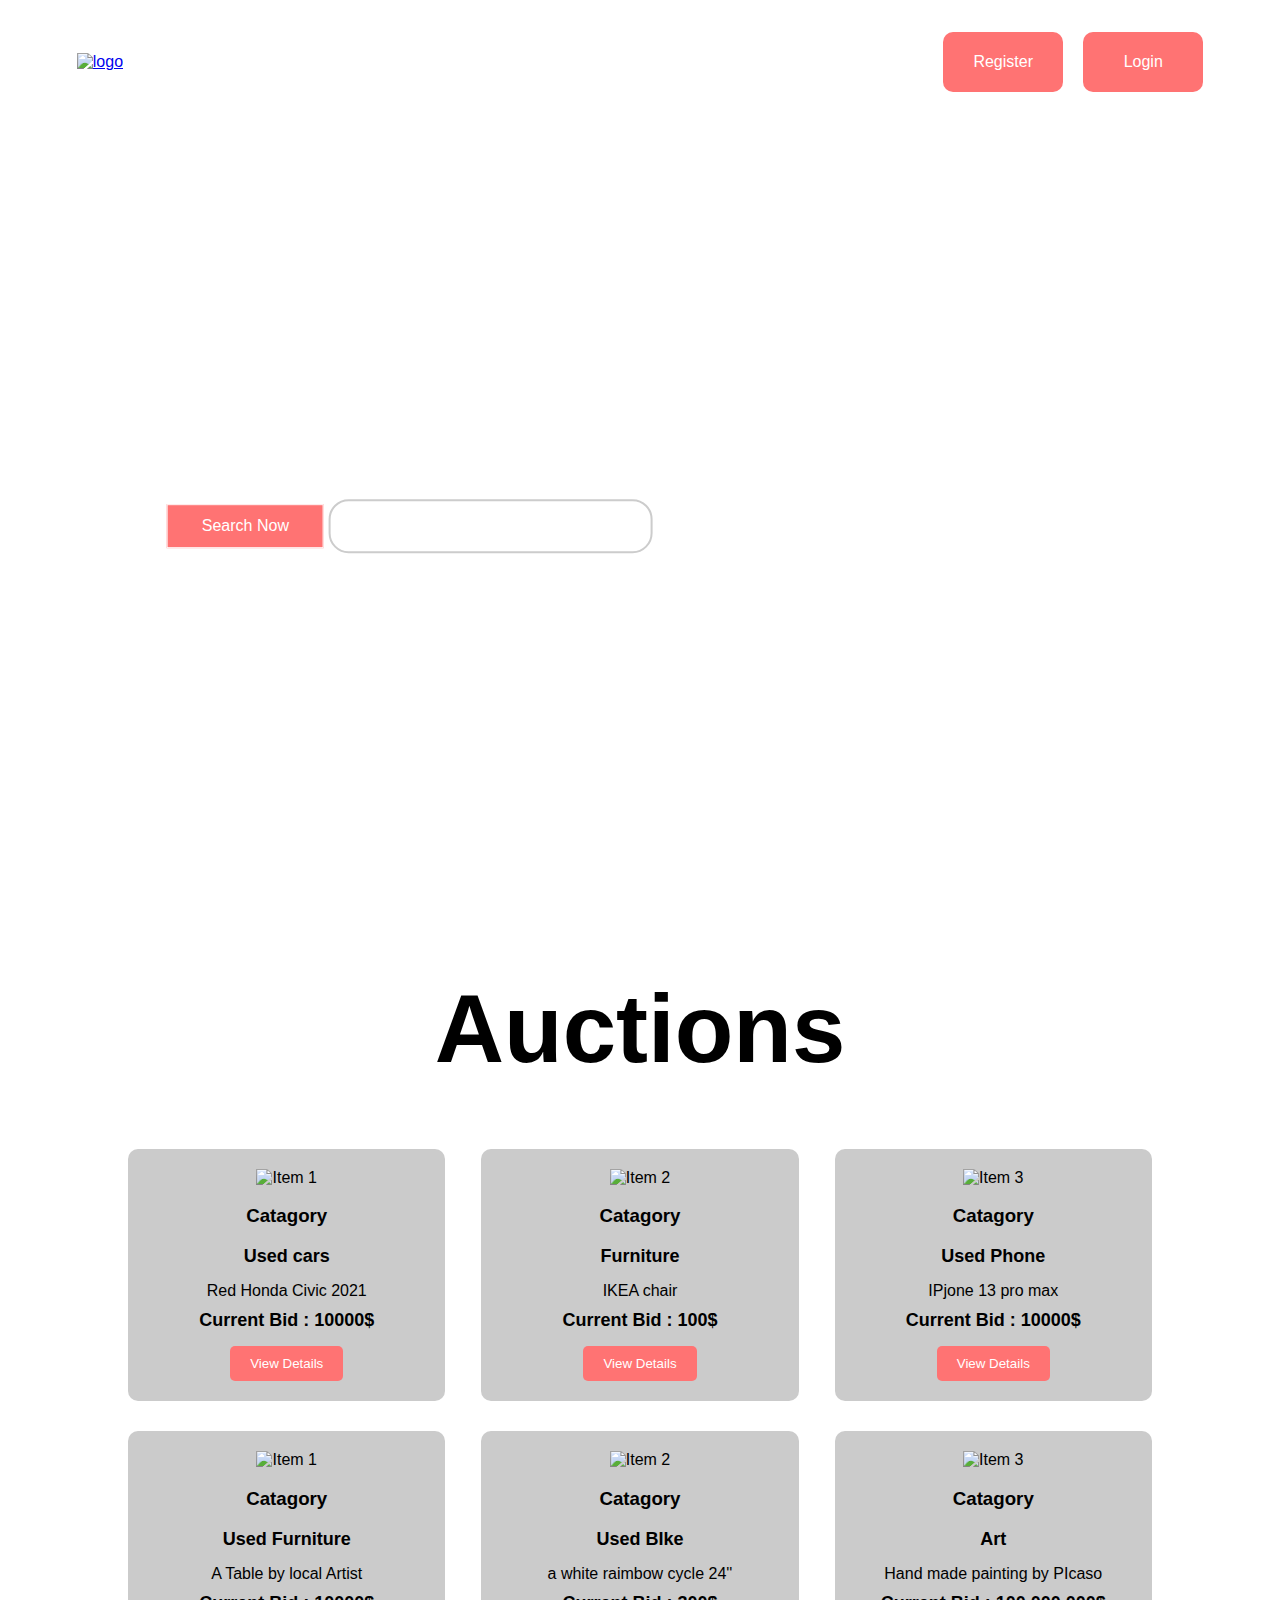
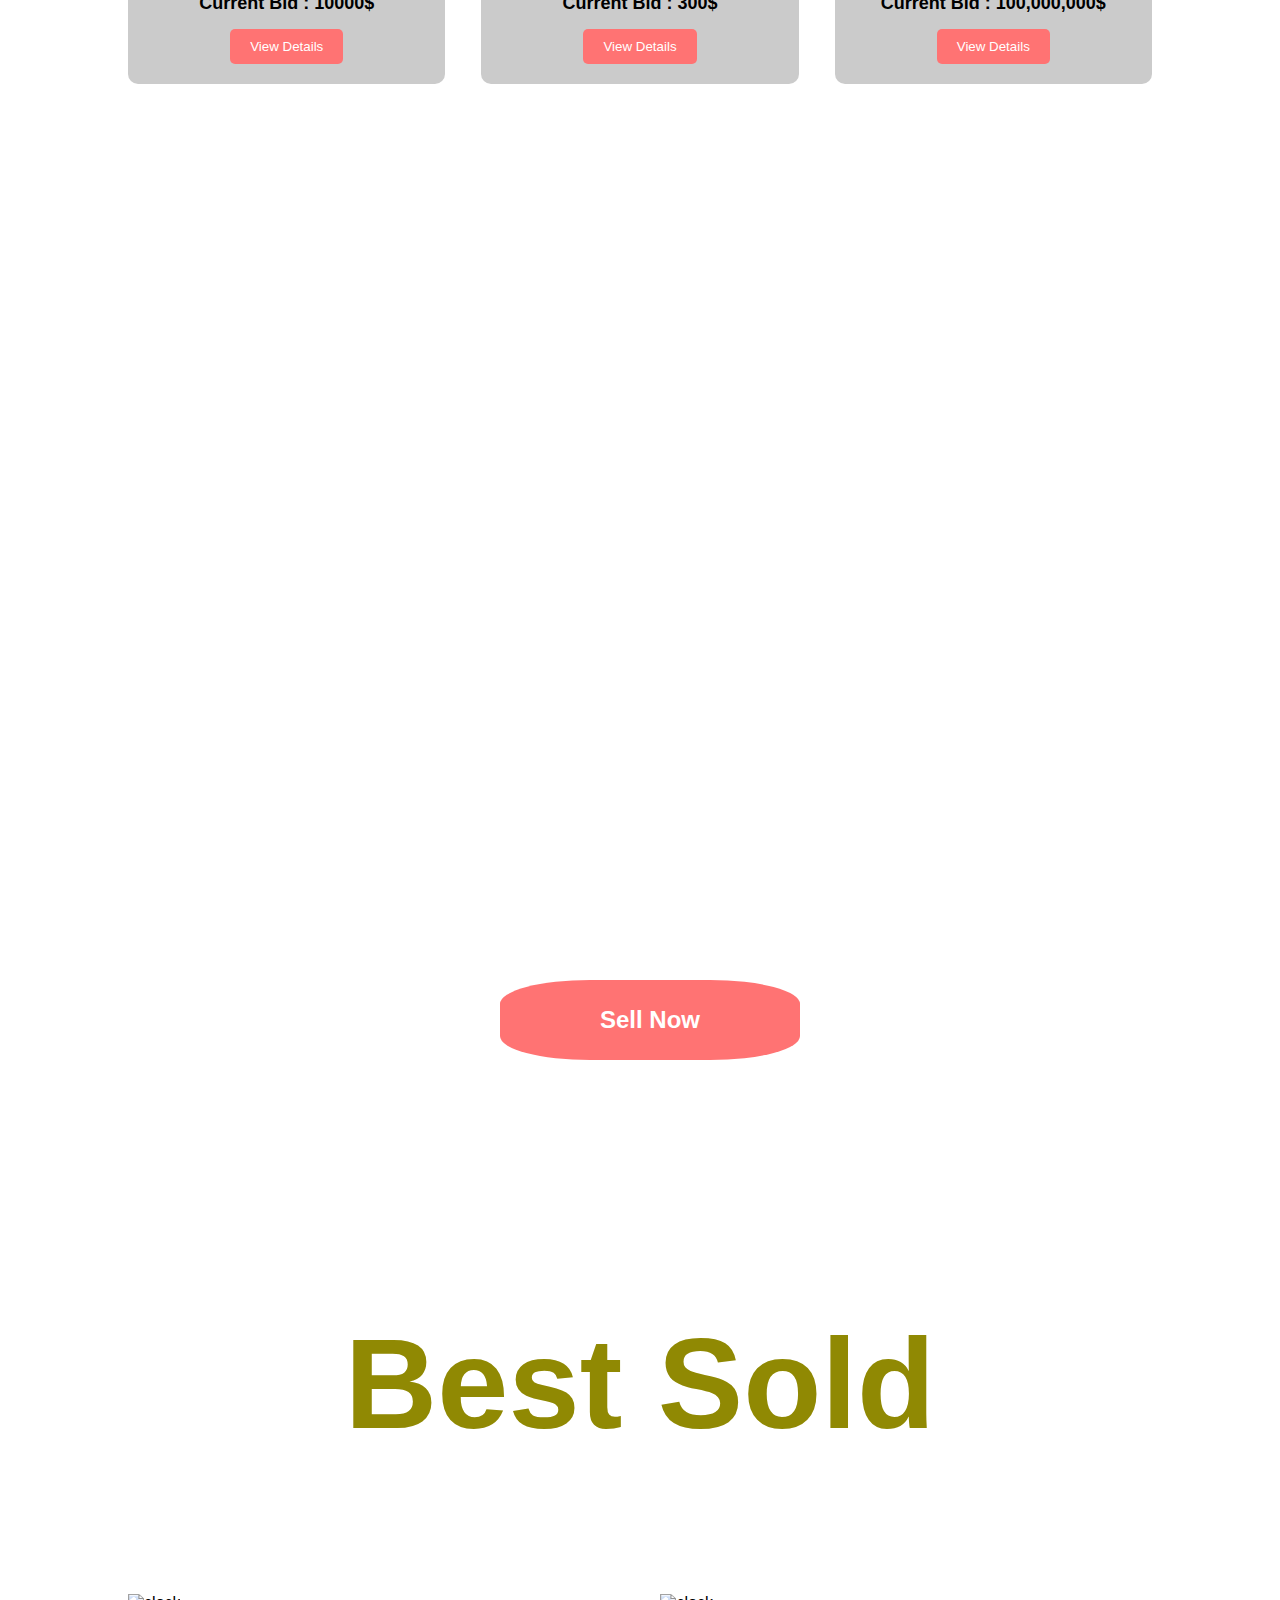
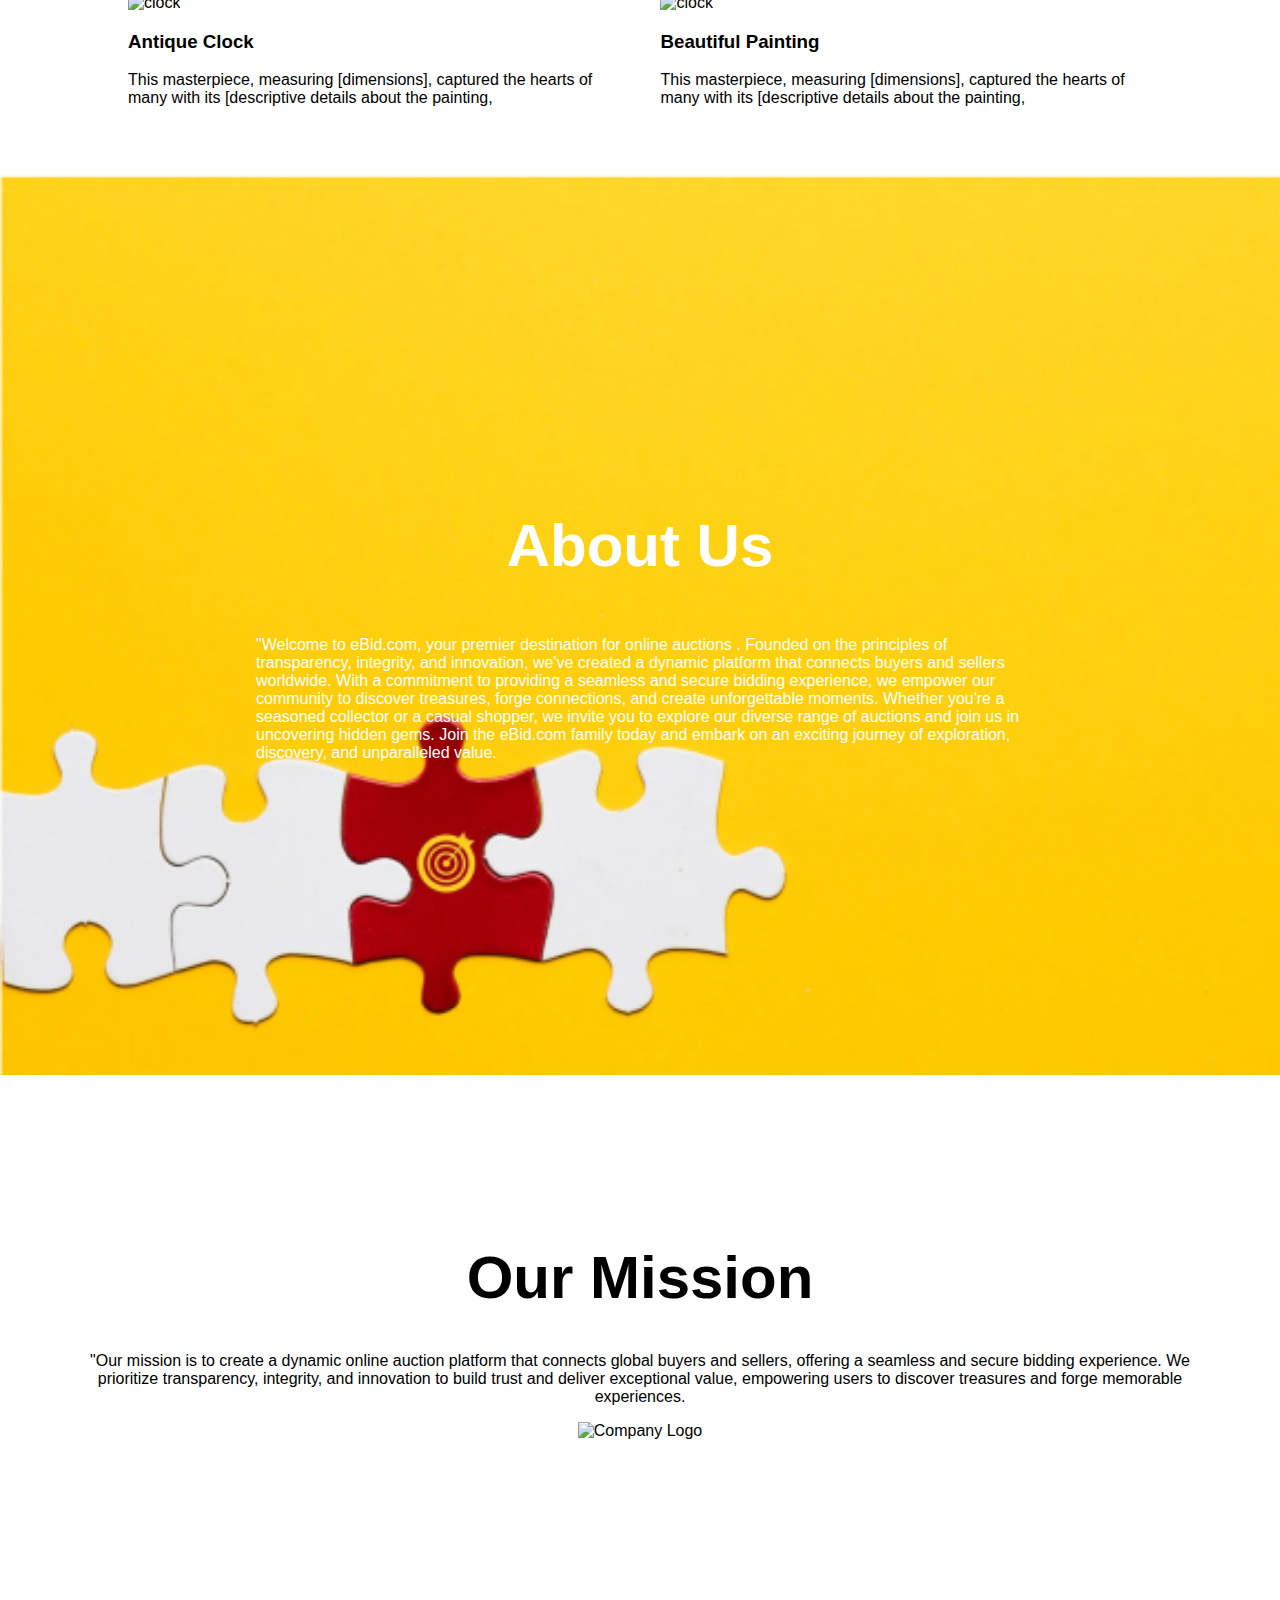
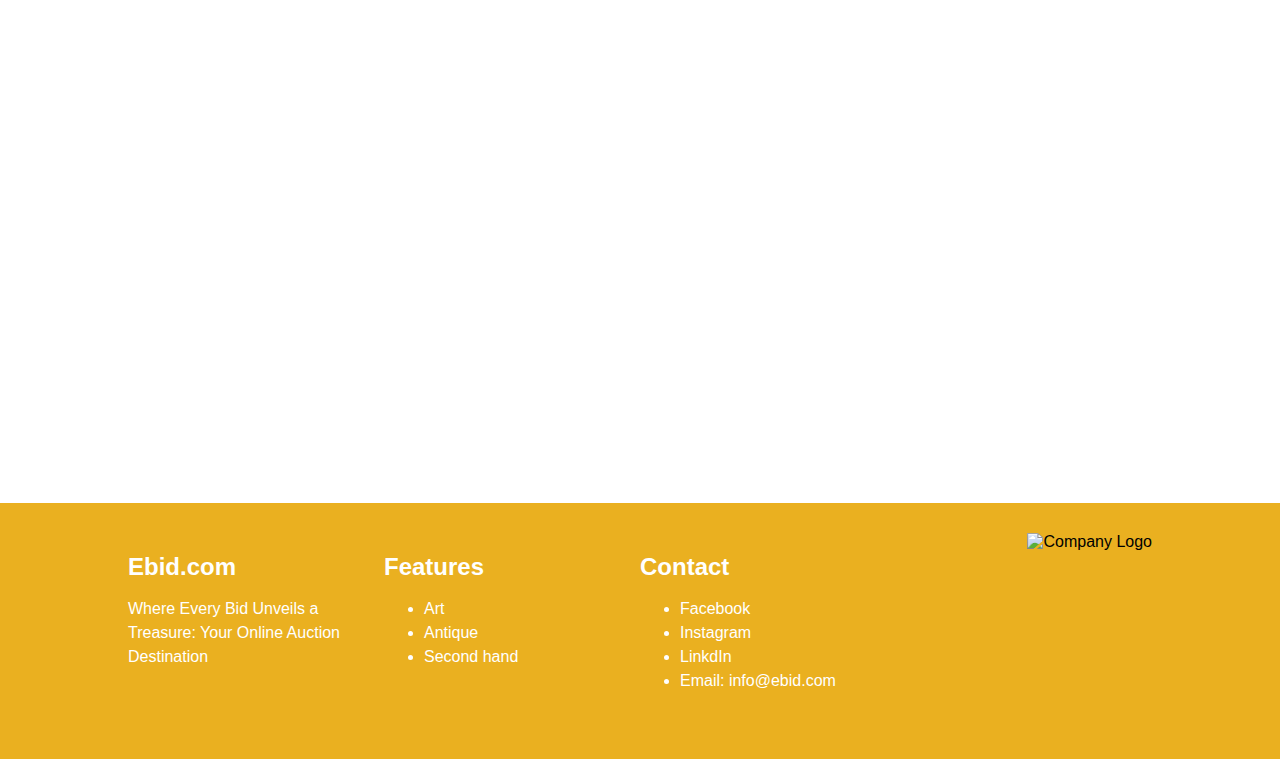
==== index.html @ effa701c "php updated" ====
<!DOCTYPE html>
<html lang="en">

<head>
  <meta charset="UTF-8">
  <meta name="viewport" content="width=device-width, initial-scale=1.0">
  <title>ebid</title>
  <link rel="stylesheet" href="style.css">
  <link rel="stylesheet" href="">
</head>

<body>

  <section class="header">
    <nav>
      <a href="index.html"> <img src="./res/logo.svg" alt="logo" class="logo"> </a>

      <div class="navlink" id="navLinks">

        <img src="./res/close.svg" alt="close" class="fa" onclick="hidemenu()">
        <ul>
          <li><a href="./index.html">Home</a></li>
          <li><a href="#sell2">Catagory</a></li>
          <li><a href="#abt">About</a></li>
          <li><a href="./contect/contect.html">Contect</a></li>
        </ul>

      </div>

      <button class="custom-button" id="reg">Register</button>
      <button class="custom-button" id="log">Login</button>

      <img src="./res/menu.svg" alt="menu" class="fa" onclick="showmenu()">

    </nav>





    <div class="textbox">
      <h1>Start Your Bidding Today</h1>
      <p>
        Unleash Your Winning Bid, Where Every Offer Finds Its Perfect Match!</p>
      <a href="#" class="herobtn">Search Now</a>
      <input type="text" class="inp">
    </div>







  </section id="cat">

  <section class="twoauction">
    <section class="auction">

      <h1 class="hh">Auctions</h1>

      <div class="row">
        <div class="item-col">
          <img src="./res/car.jpg" alt="Item 1">
          <h3>Catagory</h3>
          <h2>Used cars</h2>
          <p>Red Honda Civic 2021</p>
          <h2>Current Bid : 10000$</h2>
          <button>View Details</button>
        </div>
        <div class="item-col">
          <img src="./res/chair.jpg" alt="Item 2">
          <h3>Catagory</h3>
          <h2>Furniture</h2>
          <p>IKEA chair</p>
          <h2>Current Bid : 100$</h2>
          <button>View Details</button>
        </div>
        <div class="item-col">
          <img src="./res/phone.jpg" alt="Item 3">
          <h3>Catagory</h3>
          <h2>Used Phone</h2>
          <p>IPjone 13 pro max</p>
          <h2>Current Bid : 10000$</h2>
          <button>View Details</button>
        </div>



      </div>



    </section>
    <section class="auction">

      <div class="row">
        <div class="item-col">
          <img src="./res/table.jpg" alt="Item 1">
          <h3>Catagory</h3>
          <h2>Used Furniture</h2>
          <p>A Table by local Artist</p>
          <h2>Current Bid : 10000$</h2>
          <button>View Details</button>
        </div>
        <div class="item-col">
          <img src="./res/bike.jpg" alt="Item 2">
          <h3>Catagory</h3>
          <h2>Used BIke</h2>
          <p>a white raimbow cycle 24''</p>
          <h2>Current Bid : 300$</h2>
          <button>View Details</button>
        </div>
        <div class="item-col">
          <img src="./res/art.jpg" alt="Item 3">
          <h3>Catagory</h3>
          <h2>Art</h2>
          <p>Hand made painting by PIcaso </p>
          <h2>Current Bid : 100,000,000$</h2>
          <button>View Details</button>
        </div>



      </div>



    </section>
  </section>


  <section class="sell" id="sell2">

<h1>GET BEST</h1>
<h1>PRICE</h1>
<button class="custom-button" id="Sellnow">Sell Now</button>


  </section>


  <section class="bestsold">
    <h1>Best Sold</h1>

    <div class="row">
      <div class="col1">
        <img src="./res/3 2.jpg" alt="clock">
        <h3>Antique Clock</h3>
        <p>
          This masterpiece, measuring [dimensions], captured the hearts of many with its [descriptive details about the
          painting,
        </p>
      </div>

      <div class="col1">
        <img src="./res/4 2.jpg" alt="clock">
        <h3>Beautiful Painting</h3>
        <p>
          This masterpiece, measuring [dimensions], captured the hearts of many with its [descriptive details about the
          painting,
        </p>
      </div>
    </div>

  </section>





  <section class="about" id="abt">
    <h1>About Us</h1>
    <p>"Welcome to eBid.com, your premier destination for online auctions
      . Founded on the principles of transparency, integrity, and innovation,
      we've created a dynamic platform that connects buyers and sellers worldwide.
      With a commitment to providing a seamless and secure bidding experience, we empower our
      community to discover treasures, forge connections, and create unforgettable moments.
      Whether you're a seasoned collector or a casual shopper, we invite you to explore our
      diverse range of auctions and join us in uncovering hidden gems. Join the eBid.com family
      today and embark on an exciting journey of exploration, discovery, and unparalleled value.</p>



    </section>




  <div class="mission">

    <h1>Our Mission</h1>
    <p>"Our mission is to create a dynamic online auction platform that connects global buyers and sellers, offering a
      seamless and
      secure bidding experience. We prioritize transparency, integrity, and innovation to build trust and deliver
      exceptional
      value, empowering users to discover treasures and forge memorable experiences.</p>
    <img src="./res/logo.svg" alt="Company Logo">
  </div>



  <footer class="footer">
    <div class="footer-container">
      <div class="footer-company">
        <h2>Ebid.com</h2>
        <p>Where Every Bid Unveils a Treasure: Your Online Auction Destination</p>
      </div>
      <div class="footer-features">
        <h2>Features</h2>
        <ul>
          <li><a href="#cat">Art</a></li>
          <li><a href="#cat">Antique</a></li>
          <li><a href="#cat">Second hand</a></li>
        </ul>
      </div>
      <div class="footer-contact">
        <h2>Contact</h2>
        <ul>
          <li><a href="#">Facebook</a></li>
          <li><a href="#">Instagram</a></li>
          <li><a href="#">LinkdIn</a></li>
          <li><a href="#">Email: info@ebid.com</a></li>
        </ul>
      </div>
      <div class="footer-logo">
        <img src="./res/logo.svg" alt="Company Logo">
      </div>
    </div>

  </footer>





  <script src="./main.js"></script>



</body>

</html>
---- style.css ----
body {
  font-family: Arial, sans-serif;
  margin: 0;
  padding: 0;
}

.header {


  background-image: url(./res/black-friday-elements-assortment.jpg);
  background-position: center;
  background-size: cover;
  height: 100vh;
  background-repeat: no-repeat;
}

.logo {
  height: 100px;
  width: 100px;
}

nav {
  display: flex;
  padding: 2% 6%;
  justify-content: space-between;
  align-items: center;

}

.navlink {
  flex: 1;
  text-align: rignt;
}

.navlink ul li {
  list-style: none;
  display: inline-block;
  padding: 8px 12px;
  position: relative;

}


.navlink ul li a {
  color: #ffffff;
  text-decoration: none;
  font-size: 20px;



}

.navlink ul li ::after {
  content: '';
  width: 0%;
  height: 2px;
  background: #000000;
  display: block;
  margin: auto;
  transition: 0.5s;

}

.navlink ul li :hover::after {
  width: 100%;
}

.custom-button {
  width: 120px;
  height: 60px;
  background-color: #FF7373;
  color: white;
  font-size: 16px;
  border: none;
  border-radius: 10px;
  cursor: pointer;
  margin-left: 20px;
}

.textbox {
  width: 90%;
  color: #fff;
  position: absolute;
  top: 40%;
  left: 50%;
  transform: translate(-70%, -30%);
  text-align: center;
}

.textbox h1 {
  font-size: 62px;
}

.textbox p {
  margin: 10px 0 40px;
  font-size: 24px;
  color: #fff;

}

.herobtn {
  display: inline-block;
  text-decoration: none;
  color: #fff;
  border: 1px solid #fff;
  padding: 12px 34px;
  font-size: 16px;
  background: #FF7373;
  position: relative;
  cursor: pointer;
}

.herobtn:hover {
  border: 1px solid #fff;
  background: teal;
  transition: 1s;
}

.textbox input {
  height: 30px;
  width: 300px;
  border-radius: 20px;
  border: 2px solid #ccc;
  padding: 10px;

}

@media (max-width:1024px) {
  .textbox h1 {
    font-size: 42px;
  }

  .textbox p {
    margin: 10px 0 40px;
    font-size: 19px;
    color: #fff;

  }

  .herobtn {
    display: inline-block;
    text-decoration: none;
    color: #fff;
    border: 1px solid #fff;
    padding: 12px 34px;
    font-size: 16px;
    background: #FF7373;
    position: relative;
    cursor: pointer;
    margin-right: 30;
  }


}

nav .fa {
  display: none;
}

.navlink {
  right: 0;
}

@media (max-width:800px) {
  .textbox h1 {
    font-size: 20px;
    padding-left: 20px;
  }

  .navlink ul li {
    display: block;

  }

  .textbox p {
    margin: 10px 10 40px;
    font-size: 10px;
    color: #fff;

  }

  .navlink {
    position: absolute;
    background: #FF7373;
    height: 100vh;
    width: 200px;
    top: 0;
    display: none;
    z-index: 2;
    transition: 1s;
    text-align: left;

  }

  nav .fa {
    display: block;
    margin: 10px;
    cursor: pointer;
    height: 40px;
    width: 40px;

  }

  .navlink ul {
    padding: 30px;
  }


  .custom-button {
    width: 120px;
    height: 40px;
    background-color: #FF7373;
    color: white;
    font-size: 14px;
    border: none;
    border-radius: 10px;
    cursor: pointer;
    margin-left: 20px;
  }

  .herobtn {
    display: inline-block;
    text-decoration: none;
    color: #fff;
    border: 1px solid #fff;

    padding: 12px 34px;

    font-size: 16px;
    background: #FF7373;
    position: relative;
    cursor: pointer;
  }

  .herobtn:hover {
    border: 1px solid #fff;
    background: teal;
    transition: 1s;
  }

  .textbox input {
    height: 30px;
    width: 200px;
    border-radius: 20px;
    border: 2px solid #ccc;
    padding: 10px;

  }

}


/*-------------------------------------------------------------------------------------------------------------------------*/
.auction {
  width: 80%;
  margin: auto;
  text-align: center;
  padding-top: 10px;


}

.auction h1 {
  font-size: 6rem;
}

.hh {
  font-size: 42px;

}

.row {

  display: flex;
  justify-content: space-between;


}

.item-col {
  flex-basis: 31%;
  background: rgb(203, 203, 203);
  border-radius: 10px;
  margin-bottom: 2%;
  padding: 20px 12px;
  box-sizing: border-box;



}


.item-col img {
  width: 100%;
  height: 200px;
  object-fit: cover;
}

.item-col h2 {
  font-size: 18px;
  margin-top: 10px;
}

.item-col p {
  margin: 10px 0;
}

.item-col button {
  background-color: #FF7373;
  color: white;
  padding: 10px 20px;
  border: none;
  border-radius: 5px;
  cursor: pointer;
  transition: 0.3s;
}

.item-col button:hover {
  background-color: #3e8e41;
}

@media (max-width:800px) {

  .row {
    flex-direction: column;
  }

}

/*-----------------------------------------------------------------*/


.sell {

  height: auto;
  width: 100%;
  background-image: url(./res/Rectangle\ 14.png);
  background-position: center;
  background-size: cover;
  background-repeat: no-repeat;
  color: white;
  text-align: center;
}

.sell h1 {
  font-size: 14rem;
  line-height: 18rem;
  margin-bottom: 0;



}

.sell button {
  width: 300px;
  height: 80px;
  border-radius: 30%;
  margin-bottom: 5%;
  font-size: x-large;
  font-weight: 700;
}


/*-------------------------------------------------------------------------------------------------------------------------*/
.bestsold {

  width: 80%;
  margin: auto;
  text-align: center;
  padding-top: 100px;

}

.col1 {
  margin-top: 5%;
  flex-basis: 48%;
  border-radius: 10px;
  margin-bottom: 5%;
  text-align: left;

}

.col1 img {
  width: 100%;
  border-radius: px;
}

.bestsold h1 {

  font-size: 8rem;
  color: #908903;
}





.about {
  margin: 0;
  padding: 0;
  width: auto;
  height: 100vh;
  background: url(./res/Red\ jigsaw\ puzzle\ piece\ with\ dartboard\ symbol\ arranged\ with\ white\ piece\ on\ yellow\ background.png);
  background-repeat: no-repeat;
  background-size: cover;
  color: white;
  display: flex;
  flex-direction: column;
  align-items: center;
  justify-content: center;
  padding-left: 20%;
  padding-right: 20%;

}

.about h1 {
  font-size: 60px;
}

.mission {
  height: 100vh;
  width: auto;
  text-align: center;
  padding-top: 10%;


}

.mission h1 {

  font-size: 60px;


}

.mission p {

  font-size: medium;
  font-weight: 500;
  text-align: center;
  padding-left: 5%;
  padding-right: 5%;


}


















/*-------------------------------------------------------------------------------------------------------------------------*/


.footer {
  background-color: #EAB020;
  padding: 30px 0;
  display: flex;
  justify-content: space-between;
  align-items: flex-start;
}

.footer-container {
  display: flex;
  width: 80%;
  margin: 0 auto;
  flex-wrap: wrap;
}

.footer-company,
.footer-features,
.footer-contact {
  width: 25%;
  margin-bottom: 20px;
}

.footer-company h2,
.footer-features h2,
.footer-contact h2 {
  margin-bottom: 10px;
}

.footer-company p,
.footer-features li,
.footer-contact li {
  color: #ffffff;
  line-height: 1.5;
}

.footer-features li a,
.footer-contact li a {
  text-decoration: none;
  color: inherit;
  transition: 0.3s;
}

.footer-features li a:hover,
.footer-contact li a:hover {
  color: #adacac;
}

.footer-logo {
  width: 25%;
  text-align: right;
}

.footer-logo img {
  width: 100%;
}




@media (max-width: 768px) {

  .footer-company,
  .footer-features,
  .footer-contact,
  .footer-logo {
    width: 50%;
  }
}

@media (max-width: 480px) {

  .footer-company,
  .footer-features,
  .footer-contact,
  .footer-logo {
    width: 100%;
  }

  .footer-logo {
    text-align: center;
    height: 100px;
    width: 100px;
  }
}

.footer h2 {
  color: #ffffff;
}

/*------------------------------*/
.about-us {

  padding: 280px;
  text-align: center;
}

.about-us p {
  line-height: 1.5;
  margin-bottom: 20px;
  text-align: center;
}

.about-us img {
  width: 100px;
  height: 100px;
  margin: 20px auto;
}

.about-us h3 {
  margin-top: 30px;
  margin-bottom: 10px;
}
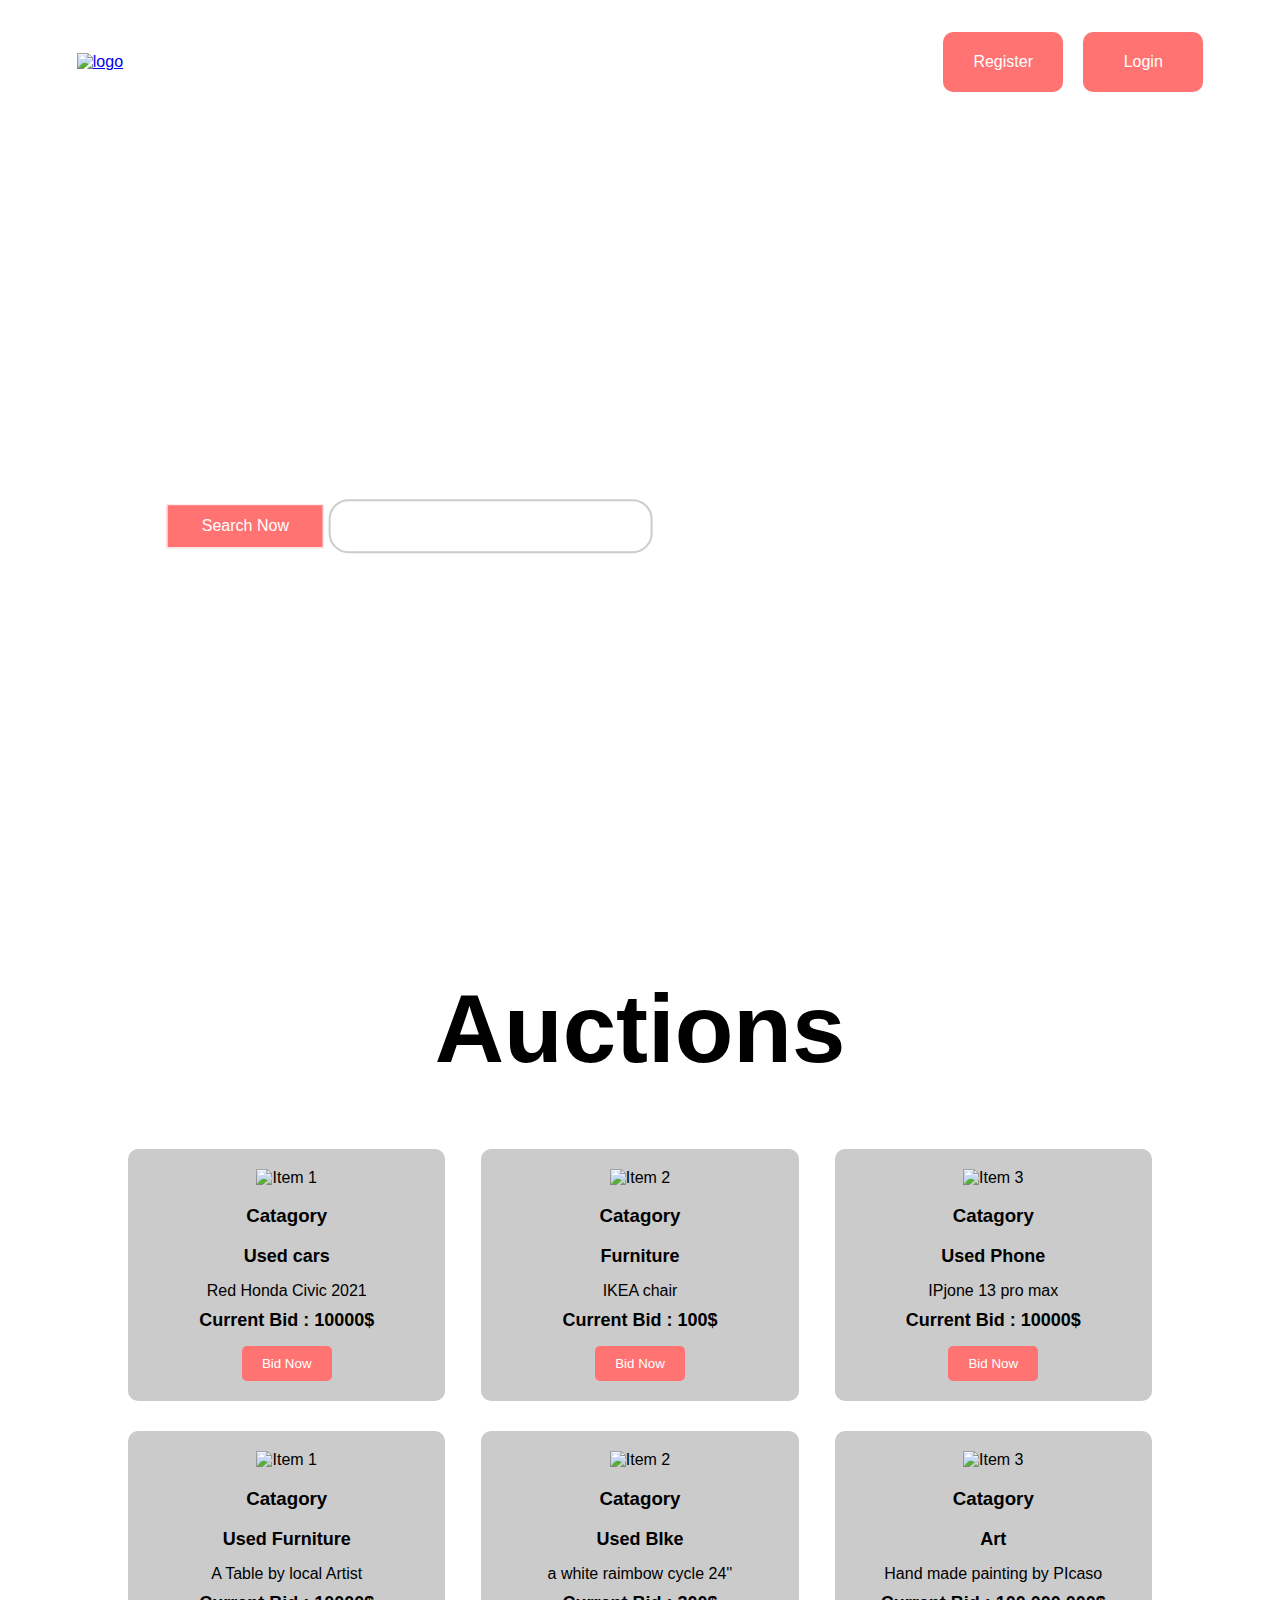
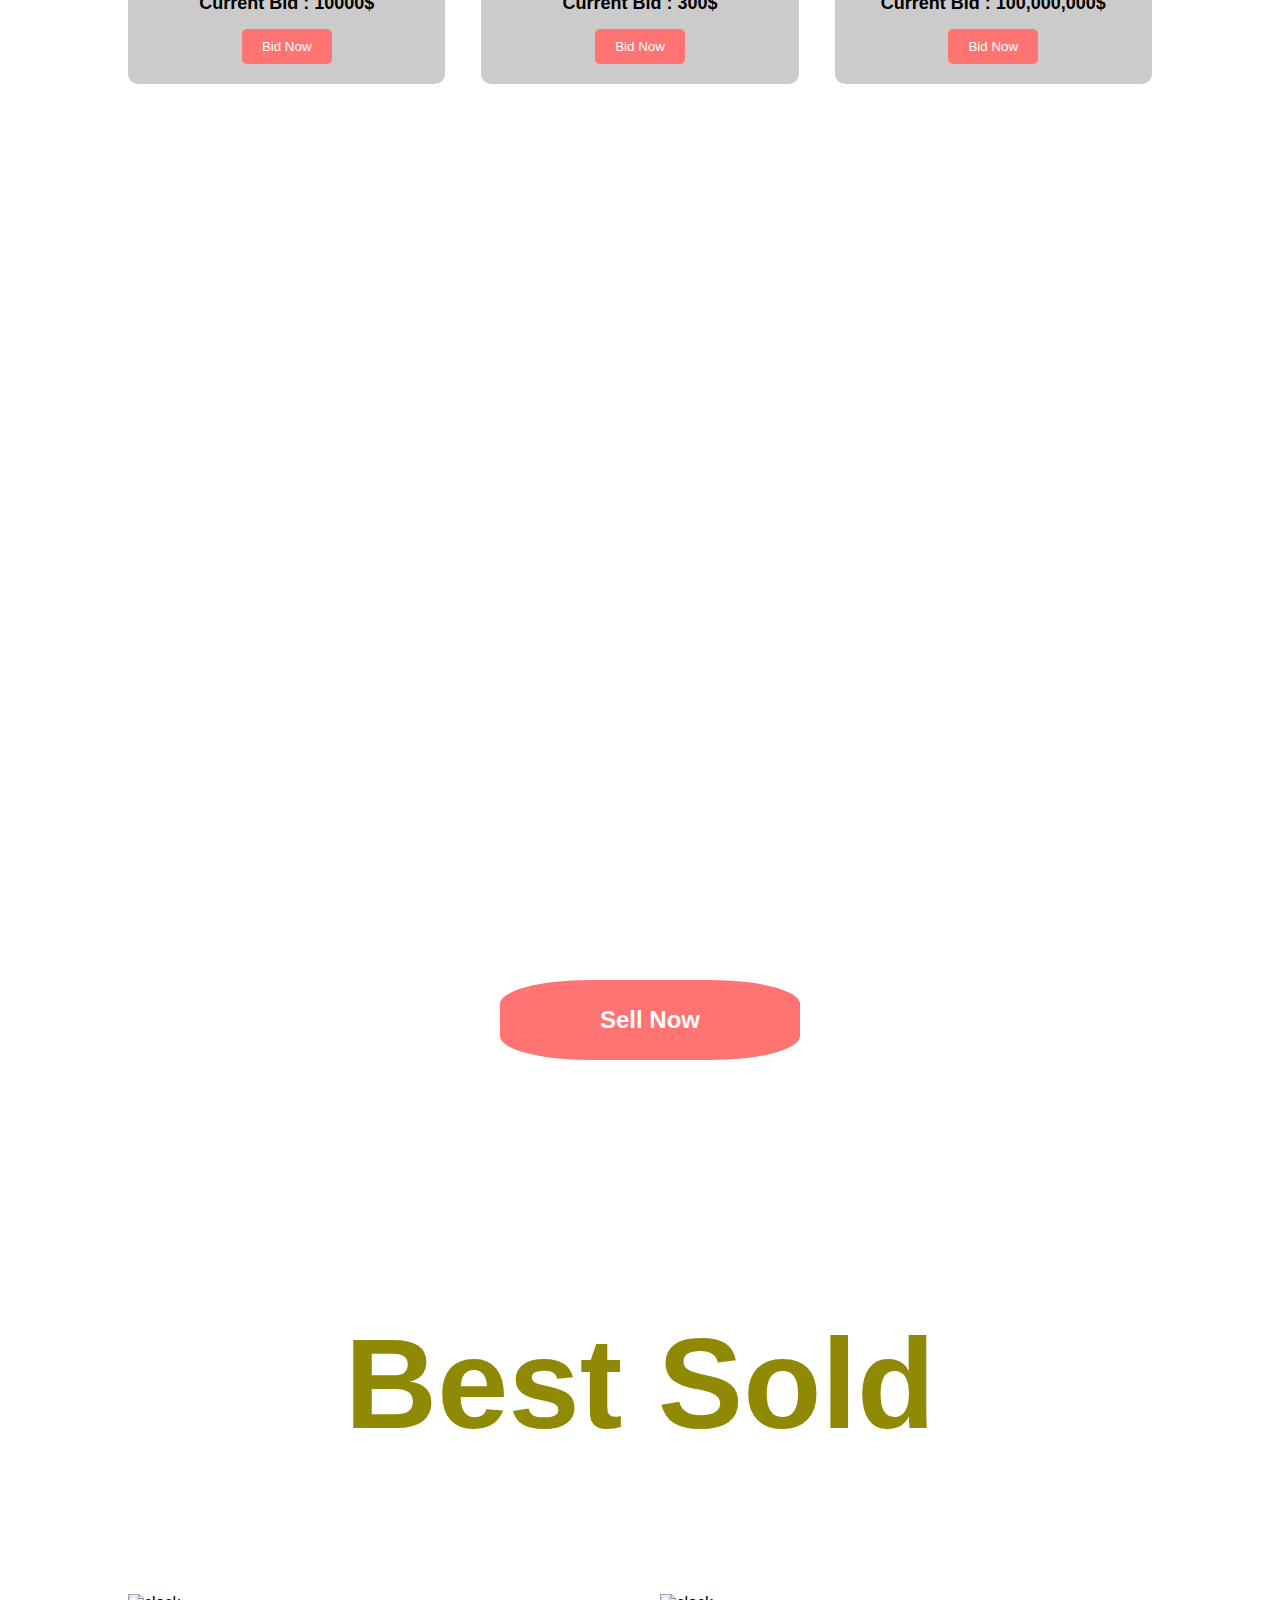
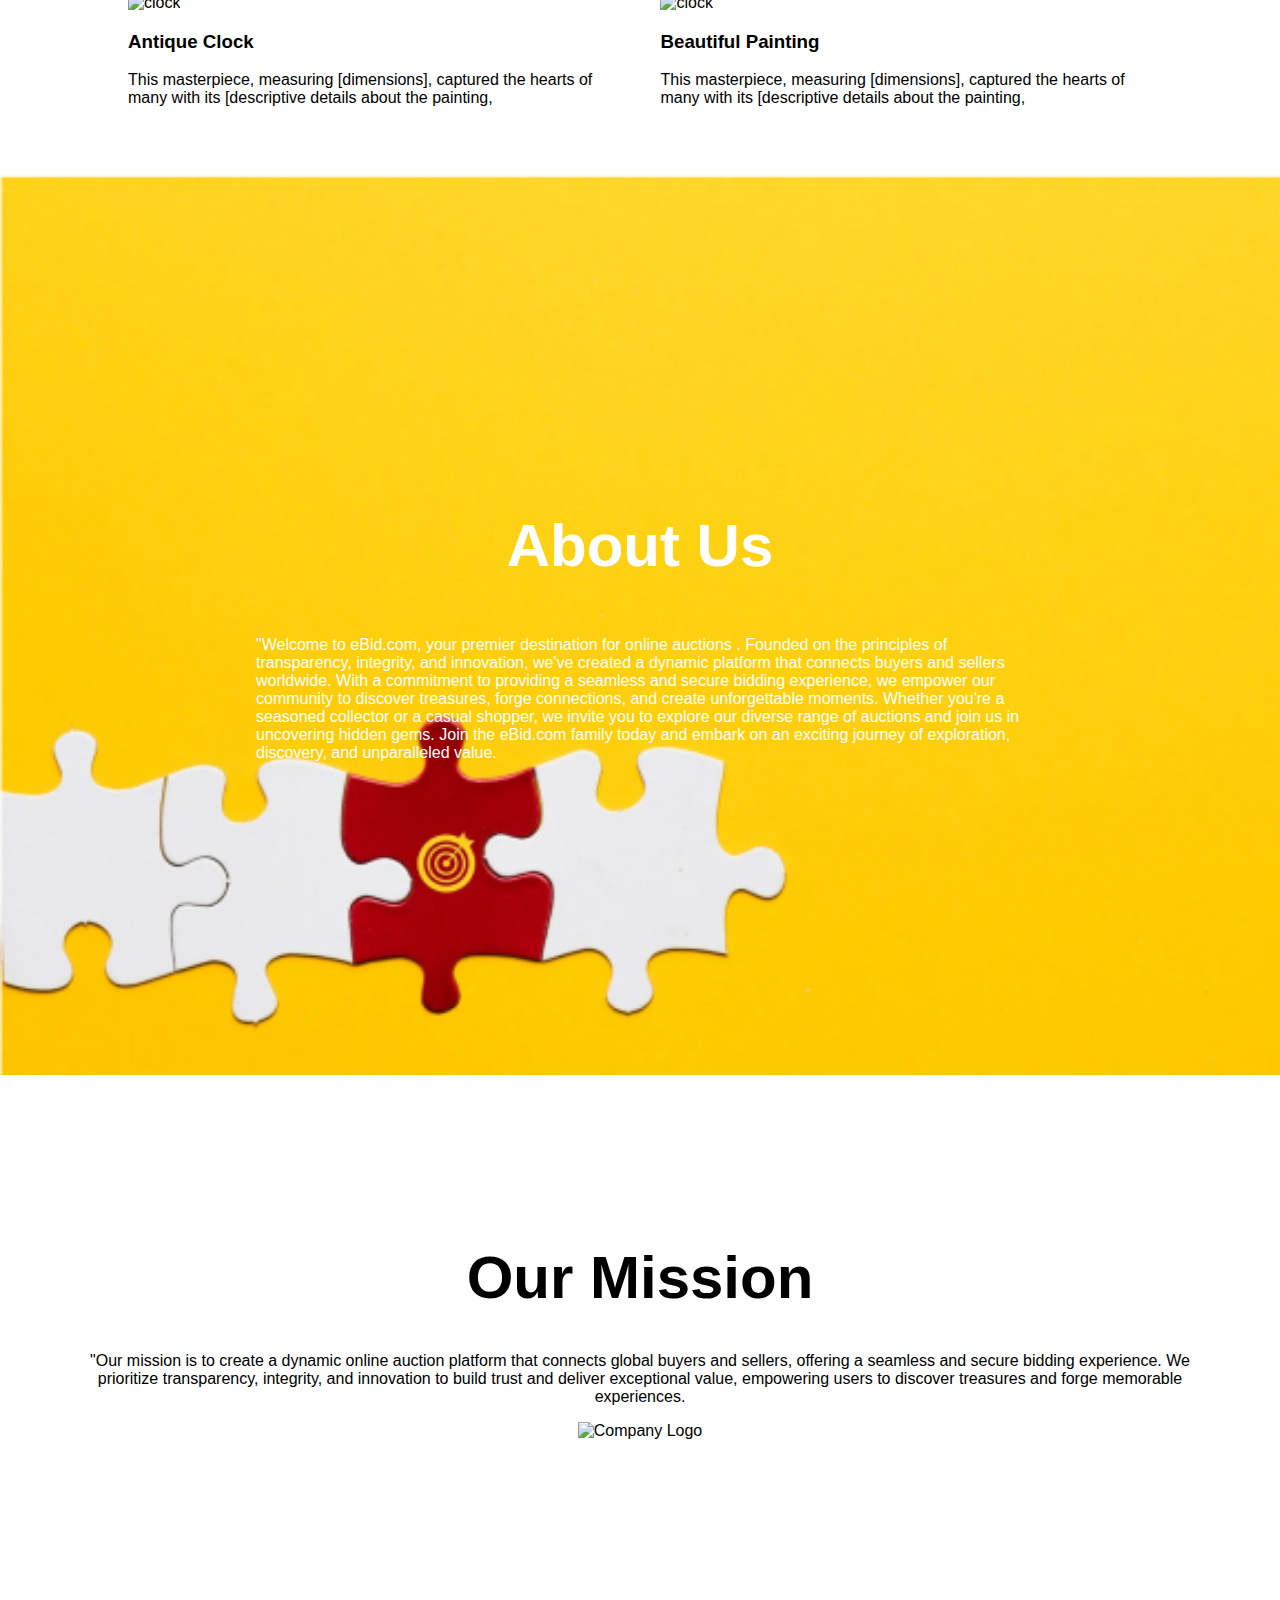
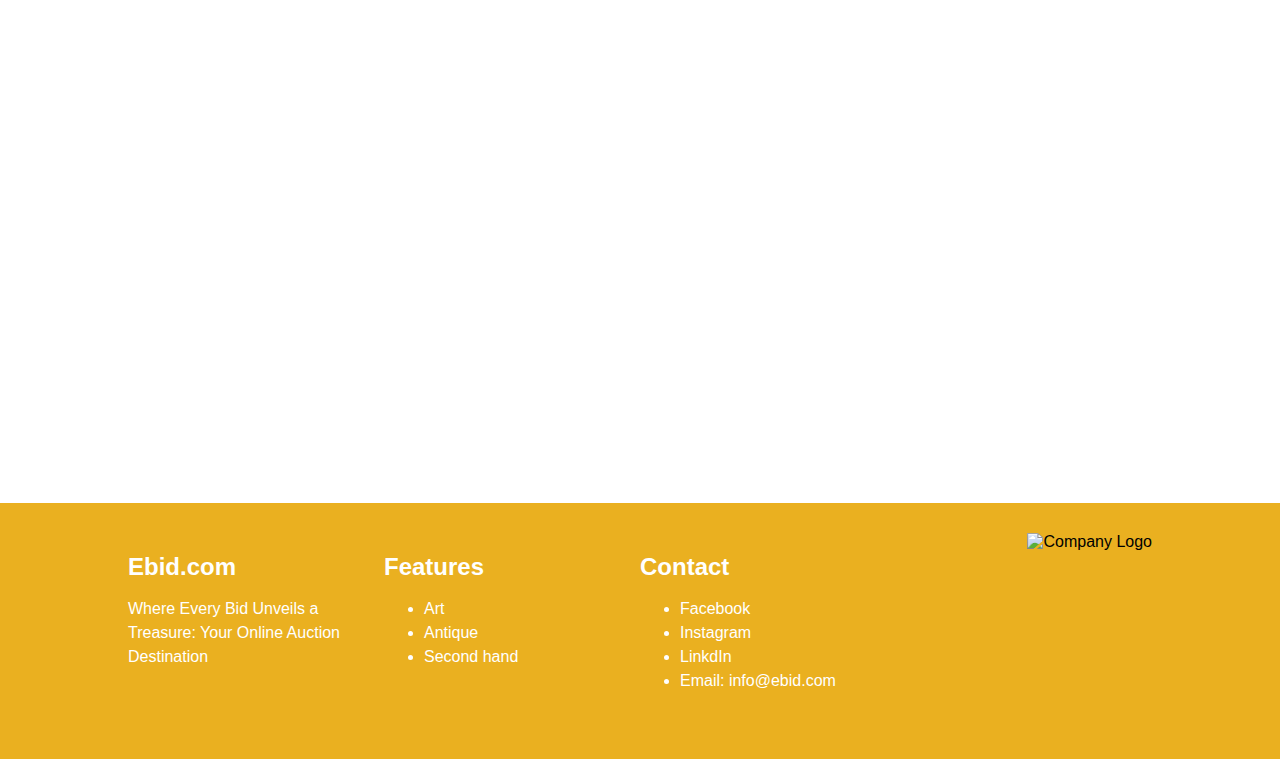
==== commit cc577555: "presentation" ====
--- a/index.html
+++ b/index.html
@@ -22,7 +22,7 @@
           <li><a href="./index.html">Home</a></li>
           <li><a href="#sell2">Catagory</a></li>
           <li><a href="#abt">About</a></li>
-          <li><a href="./contect/contect.html">Contect</a></li>
+          <li><a href="./contect/contect.php">Contect</a></li>
         </ul>
 
       </div>
@@ -66,7 +66,7 @@
           <h2>Used cars</h2>
           <p>Red Honda Civic 2021</p>
           <h2>Current Bid : 10000$</h2>
-          <button>View Details</button>
+          <button>Bid Now</button>
         </div>
         <div class="item-col">
           <img src="./res/chair.jpg" alt="Item 2">
@@ -74,7 +74,7 @@
           <h2>Furniture</h2>
           <p>IKEA chair</p>
           <h2>Current Bid : 100$</h2>
-          <button>View Details</button>
+          <button>Bid Now</button>
         </div>
         <div class="item-col">
           <img src="./res/phone.jpg" alt="Item 3">
@@ -82,7 +82,7 @@
           <h2>Used Phone</h2>
           <p>IPjone 13 pro max</p>
           <h2>Current Bid : 10000$</h2>
-          <button>View Details</button>
+          <button>Bid Now</button>
         </div>
 
 
@@ -101,7 +101,7 @@
           <h2>Used Furniture</h2>
           <p>A Table by local Artist</p>
           <h2>Current Bid : 10000$</h2>
-          <button>View Details</button>
+          <button>Bid Now</button>
         </div>
         <div class="item-col">
           <img src="./res/bike.jpg" alt="Item 2">
@@ -109,7 +109,7 @@
           <h2>Used BIke</h2>
           <p>a white raimbow cycle 24''</p>
           <h2>Current Bid : 300$</h2>
-          <button>View Details</button>
+          <button>Bid Now</button>
         </div>
         <div class="item-col">
           <img src="./res/art.jpg" alt="Item 3">
@@ -117,7 +117,7 @@
           <h2>Art</h2>
           <p>Hand made painting by PIcaso </p>
           <h2>Current Bid : 100,000,000$</h2>
-          <button>View Details</button>
+          <button>Bid Now</button>
         </div>
 
 
